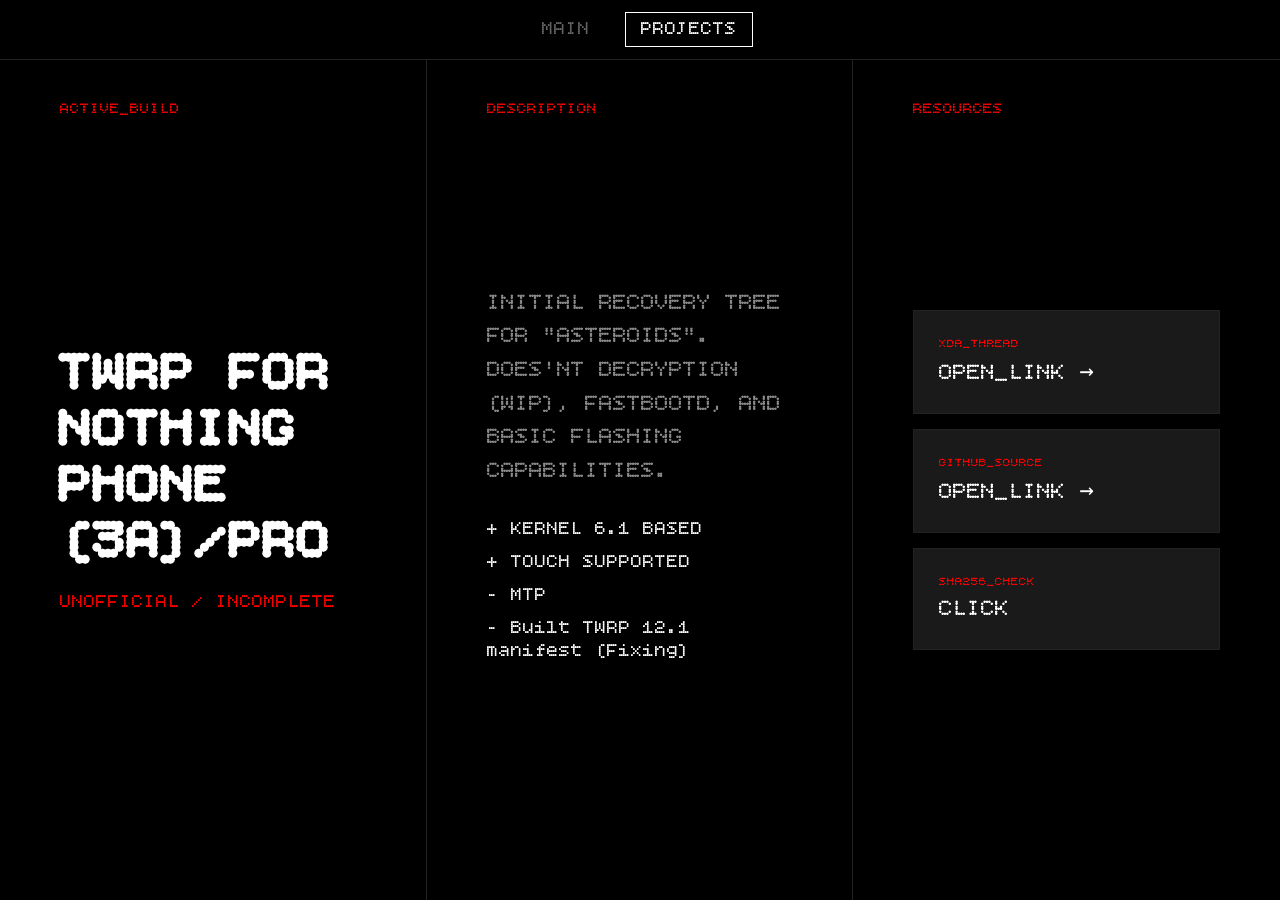
==== projects.html @ d07be556 "Add files via upload" ====
<!DOCTYPE html>
<html lang="en">
<head>
    <meta charset="UTF-8">
    <meta name="viewport" content="width=device-width, initial-scale=1.0">
    <title>IM QIYTON | PROJECTS</title>
    <link rel="stylesheet" href="ui/projects.css">
</head>
<body>

    <nav class="top-nav">
        <a href="index.html" class="nav-btn">MAIN</a>
        <a href="projects.html" class="nav-btn active">PROJECTS</a>
    </nav>

    <div class="dashboard">
        <section class="panel left-panel">
            <div class="header">
                <span class="dot-matrix color-red">ACTIVE_BUILD</span>
            </div>
            <div class="content">
                <h1 class="title">TWRP FOR NOTHING PHONE (3a)/PRO</h1>
                <div class="status-tag pulse">UNOFFICIAL / INCOMPLETE</div>
            </div>
        </section>

        <section class="panel center-panel">
            <div class="header">
                <span class="dot-matrix color-red">DESCRIPTION</span>
            </div>
            <div class="content">
                <div class="desc-box">
                    <p>Initial recovery tree for "asteroids". Does'nt decryption (WIP), fastbootd, and basic flashing capabilities.</p>
                    <ul class="feature-list">
                        <li>+ KERNEL 6.1 BASED</li>
                        <li>+ TOUCH SUPPORTED</li>
                        <li>- MTP</li>
                        <li>- Built TWRP 12.1 manifest (Fixing)</li>
                    </ul>
                </div>
            </div>
        </section>

        <section class="panel right-panel">
            <div class="header">
                <span class="dot-matrix color-red">RESOURCES</span>
            </div>
            <div class="content v-center">
                <div class="download-grid">
                    <a href="https://xdaforums.com/t/recovery-incomplete-unofficial-twrp-for-nothing-phone-3a-pro-asteroids.4781383/" target="_blank" class="grid-item">
                        <label>XDA_THREAD</label>
                        <span>OPEN_LINK →</span>
                    </a>
                <div class="download-grid">
                    <a href="https://github.com/newqiyton/android_device_nothing_asteroids/" target="_blank" class="grid-item">
                        <label>GITHUB_SOURCE</label>
                        <span>OPEN_LINK →</span>
                    </a>
                 <div class="download-grid">
                    <a href="https://github.com/newqiyton/android_device_nothing_asteroids/releases/download/sha256_check/sha256.txt" target="_blank" class="grid-item">
                        <label>SHA256_CHECK</label>
                        <span>CLICK</span>
                    </a>
                    </div>
                </div>
            </div>
        </section>
    </div>

</body>
</html>
---- ui/projects.css ----
@import url('https://fonts.googleapis.com/css2?family=Bitcount+Grid+Single&display=swap');

:root {
    --nothing-red: #FF0000;
    --nothing-black: #000000;
    --nothing-white: #FFFFFF;
    --nothing-gray: #1A1A1A;
    --font-dot: 'Bitcount Grid Single', monospace;
}

* {
    margin: 0;
    padding: 0;
    box-sizing: border-box;
}

body, html {
    height: 100vh;
    width: 100vw;
    background-color: var(--nothing-black);
    color: var(--nothing-white);
    font-family: var(--font-dot);
    overflow: hidden;
}

/* Nav same as index */
.top-nav {
    position: fixed;
    top: 0;
    left: 0;
    width: 100%;
    height: 60px;
    display: flex;
    justify-content: center;
    align-items: center;
    gap: 20px;
    z-index: 1000;
    background: rgba(0,0,0,0.9);
    border-bottom: 1px solid #222;
}

.nav-btn {
    text-decoration: none;
    color: #666;
    font-size: 1.2rem;
    padding: 5px 15px;
    text-transform: uppercase;
}

.nav-btn.active {
    color: var(--nothing-white);
    border: 1px solid var(--nothing-white);
}

/* Dashboard Structure */
.dashboard {
    display: grid;
    grid-template-columns: 1fr 1fr 1fr;
    height: 100vh;
    width: 100vw;
    padding-top: 60px;
}

.panel {
    border-right: 1px solid #222;
    padding: 60px;
    position: relative;
    display: flex;
    flex-direction: column;
}

.panel:last-child { border-right: none; }

.header {
    position: absolute;
    top: 40px;
    left: 60px;
    color: var(--nothing-red);
    text-transform: uppercase;
}

.content {
    height: 100%;
    display: flex;
    flex-direction: column;
    justify-content: center;
}

/* Typography */
.title {
    font-size: 3.5rem;
    line-height: 1;
    text-transform: uppercase;
}

.status-tag {
    margin-top: 20px;
    font-size: 1.2rem;
    color: var(--nothing-red);
}

.desc-box p {
    font-size: 1.5rem;
    color: #888;
    line-height: 1.4;
    text-transform: uppercase;
}

.feature-list {
    list-style: none;
    margin-top: 30px;
    font-size: 1.2rem;
}

.feature-list li { margin-bottom: 10px; }

/* The Grid Resources */
.download-grid {
    display: grid;
    grid-template-columns: 1fr;
    gap: 15px;
    width: 100%;
}

.grid-item {
    background: var(--nothing-gray);
    padding: 25px;
    text-decoration: none;
    color: white;
    border: 1px solid #222;
    display: flex;
    flex-direction: column;
    transition: 0.3s;
}

.grid-item label {
    color: var(--nothing-red);
    font-size: 0.8rem;
    margin-bottom: 5px;
}

.grid-item span {
    font-size: 1.5rem;
}

.grid-item.highlight {
    background: var(--nothing-white);
    color: var(--nothing-black);
}

.grid-item:hover {
    border-color: var(--nothing-red);
}

/* Pulse Animation */
.pulse {
    animation: pulse-red 2s infinite;
}

@keyframes pulse-red {
    0% { opacity: 1; }
    50% { opacity: 0.4; }
    100% { opacity: 1; }
}

@media (max-width: 1100px) {
    .dashboard { grid-template-columns: 1fr; overflow-y: auto; }
    .panel { height: auto; padding: 100px 40px; border-right: none; border-bottom: 1px solid #222; }
}
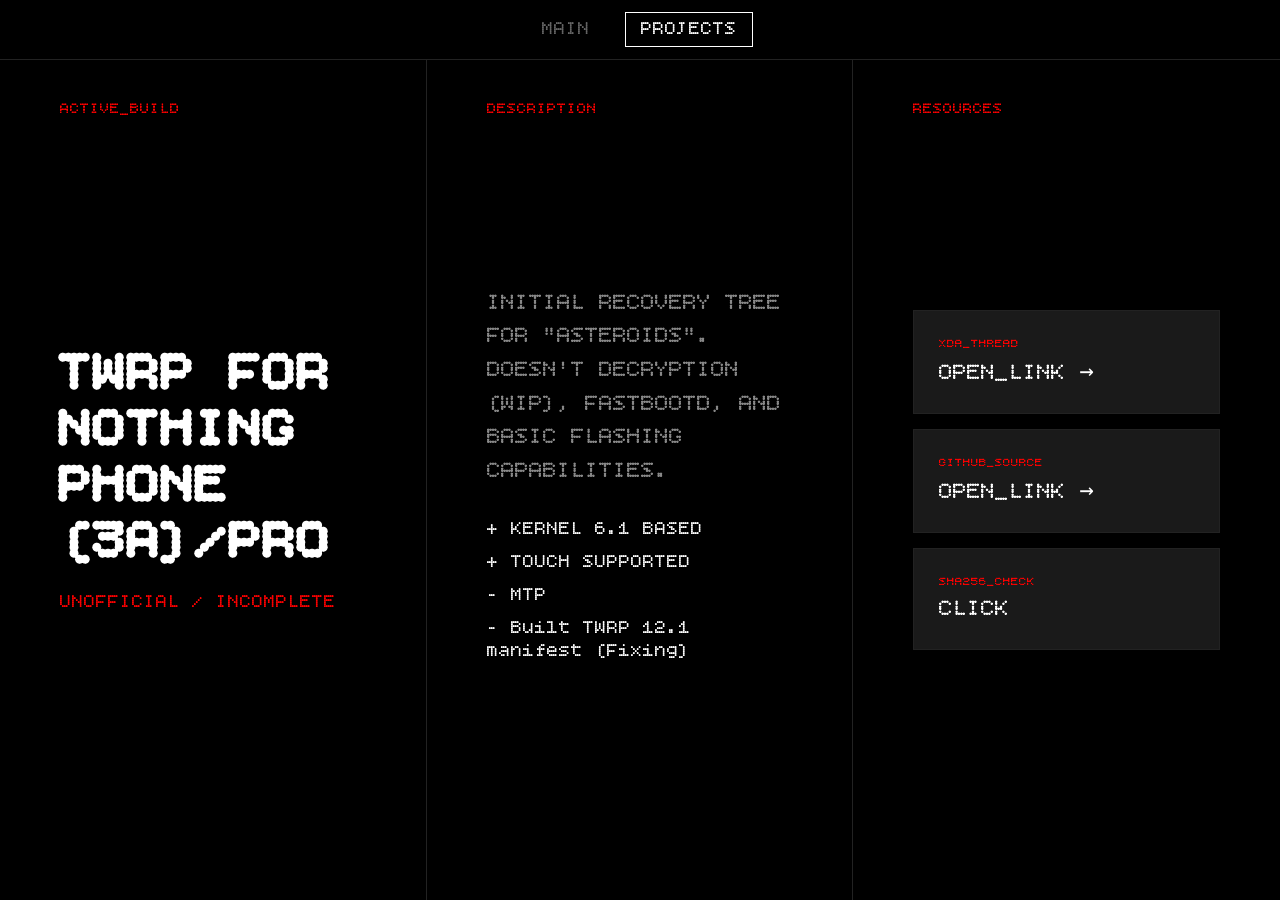
==== commit ed4ce3d6: "Update projects.html" ====
--- a/projects.html
+++ b/projects.html
@@ -30,7 +30,7 @@
             </div>
             <div class="content">
                 <div class="desc-box">
-                    <p>Initial recovery tree for "asteroids". Does'nt decryption (WIP), fastbootd, and basic flashing capabilities.</p>
+                    <p>Initial recovery tree for "asteroids". Doesn't decryption (WIP), fastbootd, and basic flashing capabilities.</p>
                     <ul class="feature-list">
                         <li>+ KERNEL 6.1 BASED</li>
                         <li>+ TOUCH SUPPORTED</li>
@@ -68,4 +68,4 @@
     </div>
 
 </body>
-</html>+</html>
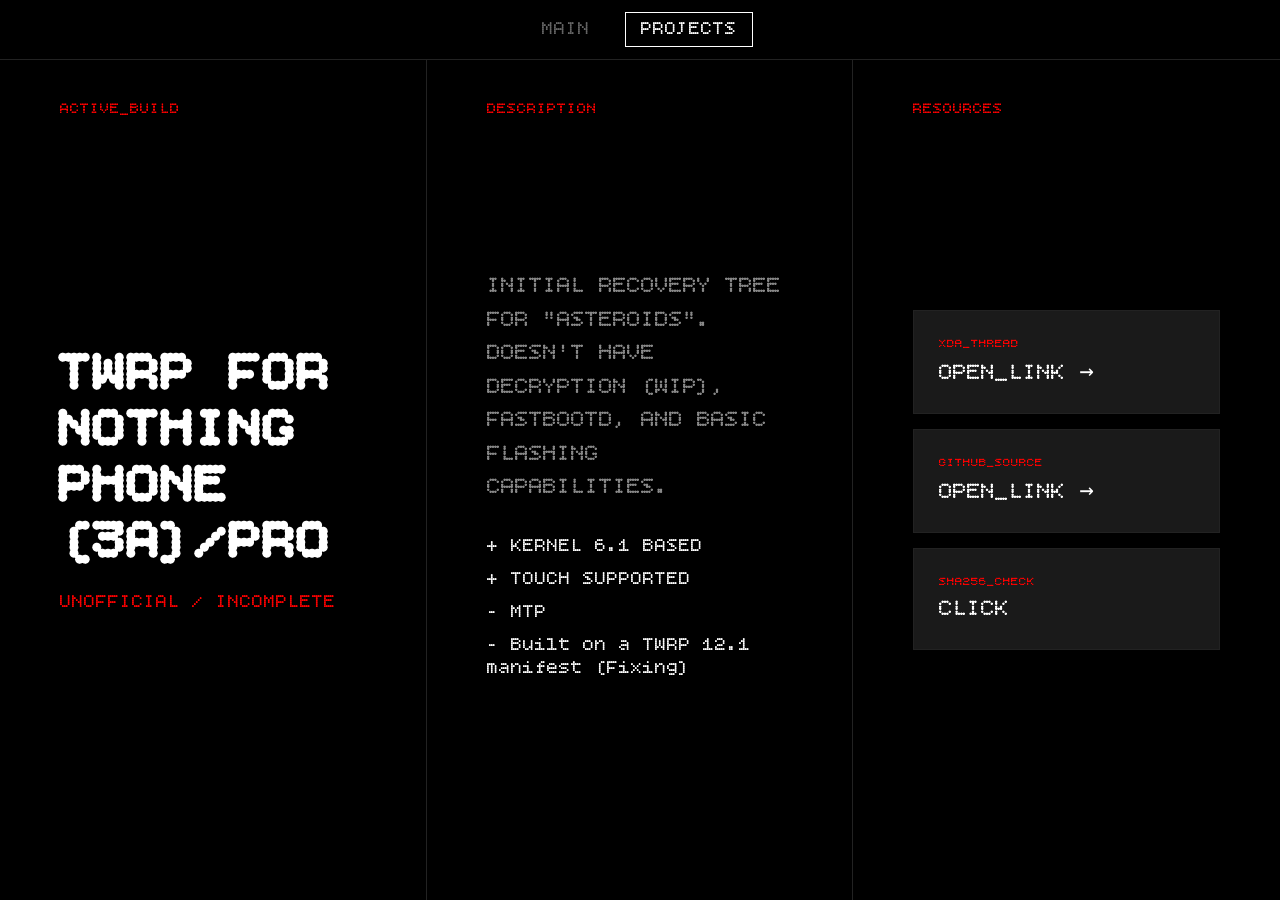
==== commit f15df84b: "Refactor projects.html structure and content Updated the HTML structure and fixed minor issues in th" ====
--- a/projects.html
+++ b/projects.html
@@ -30,12 +30,12 @@
             </div>
             <div class="content">
                 <div class="desc-box">
-                    <p>Initial recovery tree for "asteroids". Doesn't decryption (WIP), fastbootd, and basic flashing capabilities.</p>
+                    <p>Initial recovery tree for "asteroids". Doesn't have decryption (WIP), fastbootd, and basic flashing capabilities.</p>
                     <ul class="feature-list">
                         <li>+ KERNEL 6.1 BASED</li>
                         <li>+ TOUCH SUPPORTED</li>
                         <li>- MTP</li>
-                        <li>- Built TWRP 12.1 manifest (Fixing)</li>
+                        <li>- Built on a TWRP 12.1 manifest (Fixing)</li>
                     </ul>
                 </div>
             </div>
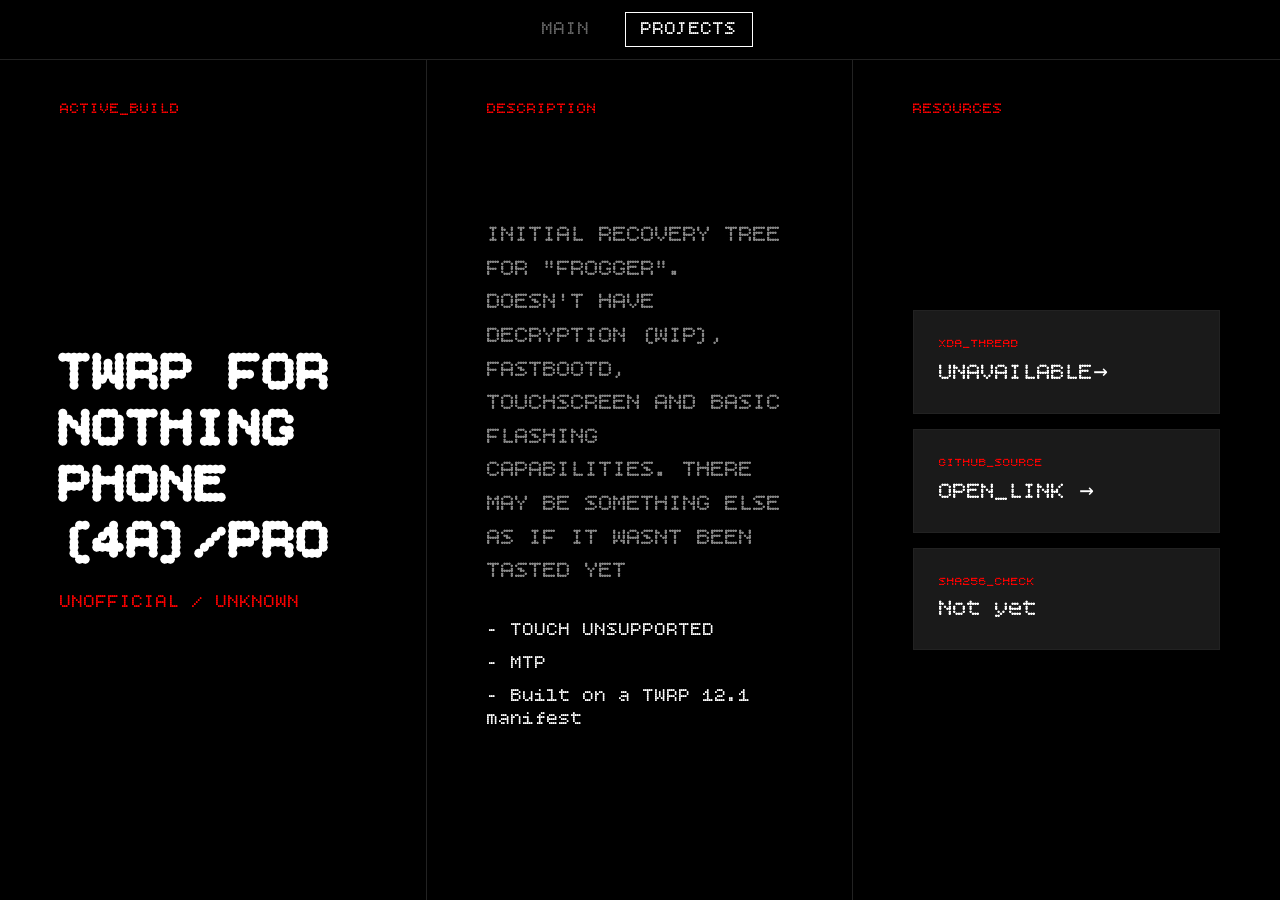
==== commit 04050e7f: "Update projects.html" ====
--- a/projects.html
+++ b/projects.html
@@ -19,8 +19,8 @@
                 <span class="dot-matrix color-red">ACTIVE_BUILD</span>
             </div>
             <div class="content">
-                <h1 class="title">TWRP FOR NOTHING PHONE (3a)/PRO</h1>
-                <div class="status-tag pulse">UNOFFICIAL / INCOMPLETE</div>
+                <h1 class="title">TWRP FOR NOTHING PHONE (4a)/PRO</h1>
+                <div class="status-tag pulse">UNOFFICIAL / UNKNOWN</div>
             </div>
         </section>
 
@@ -30,12 +30,11 @@
             </div>
             <div class="content">
                 <div class="desc-box">
-                    <p>Initial recovery tree for "asteroids". Doesn't have decryption (WIP), fastbootd, and basic flashing capabilities.</p>
+                    <p>Initial recovery tree for "frogger". Doesn't have decryption (WIP), fastbootd, touchscreen and basic flashing capabilities. There may be something else as if it wasnt been tasted yet</p>
                     <ul class="feature-list">
-                        <li>+ KERNEL 6.1 BASED</li>
-                        <li>+ TOUCH SUPPORTED</li>
+                        <li>- TOUCH UNSUPPORTED</li>
                         <li>- MTP</li>
-                        <li>- Built on a TWRP 12.1 manifest (Fixing)</li>
+                        <li>- Built on a TWRP 12.1 manifest</li>
                     </ul>
                 </div>
             </div>
@@ -47,19 +46,19 @@
             </div>
             <div class="content v-center">
                 <div class="download-grid">
-                    <a href="https://xdaforums.com/t/recovery-incomplete-unofficial-twrp-for-nothing-phone-3a-pro-asteroids.4781383/" target="_blank" class="grid-item">
+                    <a href="      " target="_blank" class="grid-item">
                         <label>XDA_THREAD</label>
-                        <span>OPEN_LINK →</span>
+                        <span>UNAVAILABLE→</span>
                     </a>
                 <div class="download-grid">
-                    <a href="https://github.com/newqiyton/android_device_nothing_asteroids/" target="_blank" class="grid-item">
+                    <a href="https://github.com/newqiyton/android_device_nothing_frogger/" target="_blank" class="grid-item">
                         <label>GITHUB_SOURCE</label>
                         <span>OPEN_LINK →</span>
                     </a>
                  <div class="download-grid">
-                    <a href="https://github.com/newqiyton/android_device_nothing_asteroids/releases/download/sha256_check/sha256.txt" target="_blank" class="grid-item">
+                    <a href="     " target="_blank" class="grid-item">
                         <label>SHA256_CHECK</label>
-                        <span>CLICK</span>
+                        <span>Not yet</span>
                     </a>
                     </div>
                 </div>
